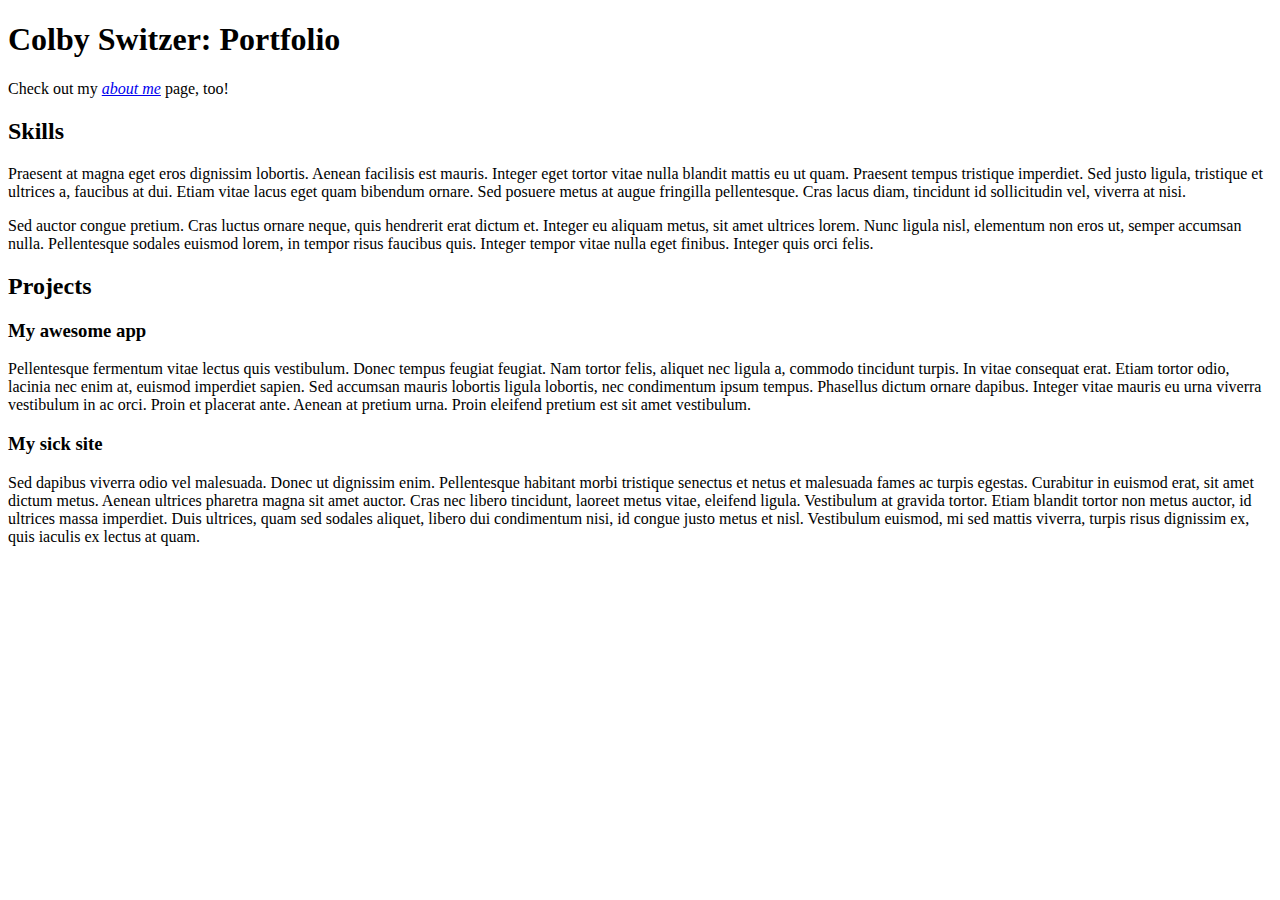
==== portfolio.html @ 651a0a8b "Update names in portfolio and index" ====
<!DOCTYPE html>
<html lang="en">
  <head>
    <meta charset="UTF-8" />
    <meta name="viewport" content="width=device-width, initial-scale=1.0" />
    <link rel="stylesheet" href="./styles/main.css" />
    <title>Portfolio</title>
  </head>
  <body>
    <h1>Colby Switzer: Portfolio</h1>

    <nav>
      <p>
        Check out my <a href="./index.html"><em>about me</em></a> page, too!
      </p>
    </nav>

    <section>
      <h2>Skills</h2>

      <p>
        Praesent at magna eget eros dignissim lobortis. Aenean facilisis est
        mauris. Integer eget tortor vitae nulla blandit mattis eu ut quam.
        Praesent tempus tristique imperdiet. Sed justo ligula, tristique et
        ultrices a, faucibus at dui. Etiam vitae lacus eget quam bibendum
        ornare. Sed posuere metus at augue fringilla pellentesque. Cras lacus
        diam, tincidunt id sollicitudin vel, viverra at nisi.
      </p>

      <p>
        Sed auctor congue pretium. Cras luctus ornare neque, quis hendrerit erat
        dictum et. Integer eu aliquam metus, sit amet ultrices lorem. Nunc
        ligula nisl, elementum non eros ut, semper accumsan nulla. Pellentesque
        sodales euismod lorem, in tempor risus faucibus quis. Integer tempor
        vitae nulla eget finibus. Integer quis orci felis.
      </p>
    </section>

    <section>
      <h2>Projects</h2>

      <div class="project">
        <h3>My awesome app</h3>

        <p>
          Pellentesque fermentum vitae lectus quis vestibulum. Donec tempus
          feugiat feugiat. Nam tortor felis, aliquet nec ligula a, commodo
          tincidunt turpis. In vitae consequat erat. Etiam tortor odio, lacinia
          nec enim at, euismod imperdiet sapien. Sed accumsan mauris lobortis
          ligula lobortis, nec condimentum ipsum tempus. Phasellus dictum ornare
          dapibus. Integer vitae mauris eu urna viverra vestibulum in ac orci.
          Proin et placerat ante. Aenean at pretium urna. Proin eleifend pretium
          est sit amet vestibulum.
        </p>
      </div>

      <div class="project">
        <h3>My sick site</h3>

        <p>
          Sed dapibus viverra odio vel malesuada. Donec ut dignissim enim.
          Pellentesque habitant morbi tristique senectus et netus et malesuada
          fames ac turpis egestas. Curabitur in euismod erat, sit amet dictum
          metus. Aenean ultrices pharetra magna sit amet auctor. Cras nec libero
          tincidunt, laoreet metus vitae, eleifend ligula. Vestibulum at gravida
          tortor. Etiam blandit tortor non metus auctor, id ultrices massa
          imperdiet. Duis ultrices, quam sed sodales aliquet, libero dui
          condimentum nisi, id congue justo metus et nisl. Vestibulum euismod,
          mi sed mattis viverra, turpis risus dignissim ex, quis iaculis ex
          lectus at quam.
        </p>
      </div>
    </section>
  </body>
</html>
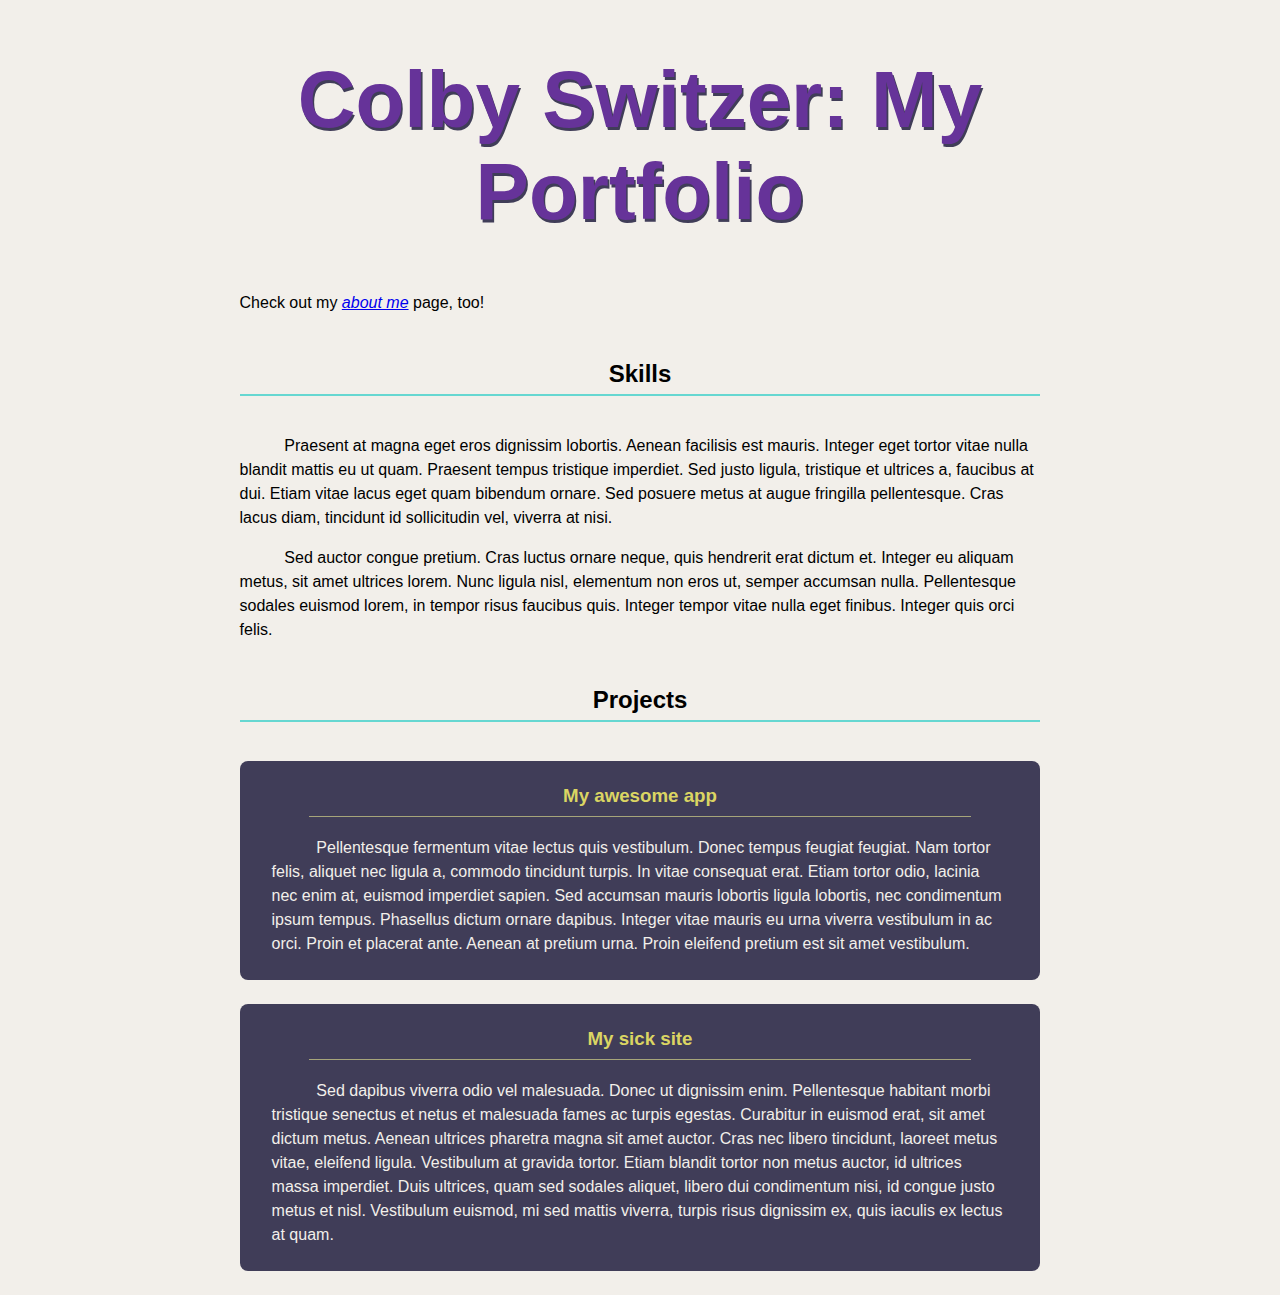
==== commit 6566404e: "Modified text on portfolio page" ====
--- a/portfolio.html
+++ b/portfolio.html
@@ -7,7 +7,7 @@
     <title>Portfolio</title>
   </head>
   <body>
-    <h1>Colby Switzer: Portfolio</h1>
+    <h1>Colby Switzer: My Portfolio</h1>
 
     <nav>
       <p>
--- a/styles/main.css
+++ b/styles/main.css
@@ -0,0 +1,60 @@
+/*
+ * https://coolors.co/f2efea-fc7753-66d7d1-403d58-dbd56e
+ *
+ * #F2EFEA - Isabelline
+ * #FC7753 - Coral
+ * #66D7D1 - Tiffany Blue
+ * #403D58 - English Violet
+ * #DBD56E - Straw
+ */
+
+:root {
+    font-family: sans-serif;
+    background-color: #F2EFEA;
+    color: black;
+}
+
+body {
+    max-width: 90ch;
+    margin: 0 auto;
+    line-height: 1.5;
+}
+
+h1, h2, h3 {
+    text-align: center;
+    line-height: normal;
+}
+
+h1 {
+    font-size: 5em;
+    font-weight: 900;
+    text-shadow: 0.02em 0.04em #403D58;
+    color: rebeccapurple;
+}
+
+h2 {
+    border-bottom: 0.1em solid #66D7D1;
+    padding: 0.25em;
+    margin: 1.6em 0;
+}
+
+section p {
+    text-indent: 2.8em;
+}
+
+.project {
+    background-color: #403D58;
+    color: #F2EFEA;
+    padding: 0.5em 2em;
+    border-radius: 0.5em;
+    margin-bottom: 1.5em;
+}
+
+.project h3 {
+    color: #DBD563;
+    margin-top: 1rem;
+    margin-left: 2em;
+    margin-right: 2em;
+    border-bottom: 0.1em solid #a6a57a;
+    padding-bottom: 0.5em;
+}
